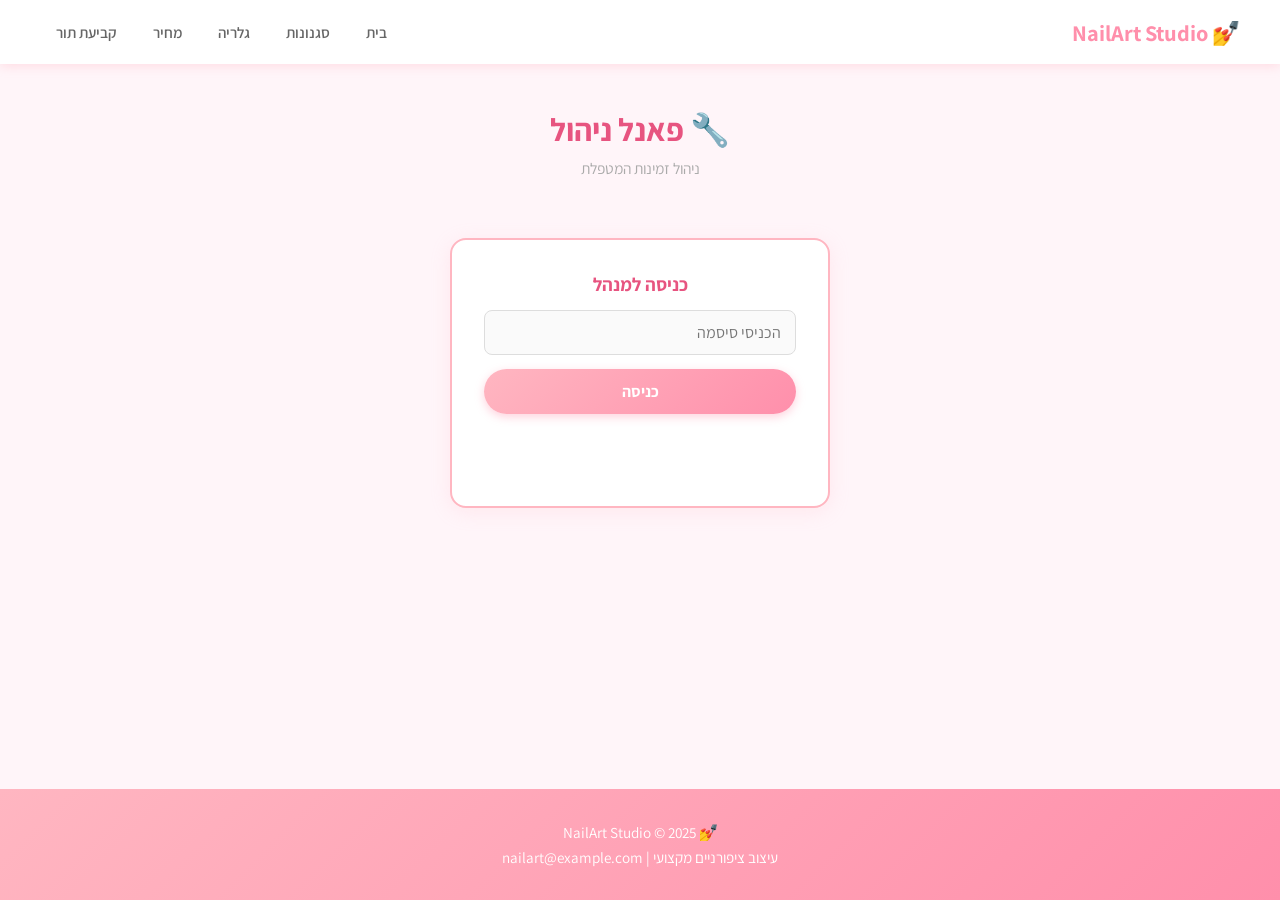
==== admin.html @ 1465560b "Separate HTML pages - each page is independent file" ====
<!DOCTYPE html>
<html lang="he" dir="rtl">
<head>
  <meta charset="UTF-8">
  <meta name="viewport" content="width=device-width, initial-scale=1.0">
  <title>NailArt Studio - פאנל ניהול</title>
  <link rel="stylesheet" href="style.css">
  <link href="https://fonts.googleapis.com/css2?family=Assistant:wght@400;600;700&display=swap" rel="stylesheet">
</head>
<body>

  <nav class="navbar">
    <div class="nav-logo">💅 NailArt Studio</div>
    <ul class="nav-links">
      <li><a href="index.html">בית</a></li>
      <li><a href="styles.html">סגנונות</a></li>
      <li><a href="portfolio.html">גלריה</a></li>
      <li><a href="price.html">מחיר</a></li>
      <li><a href="booking.html">קביעת תור</a></li>
    </ul>
    <button class="nav-toggle" onclick="toggleMenu()">☰</button>
  </nav>

  <main class="page-main">
    <div class="page-header">
      <h2>🔧 פאנל ניהול</h2>
      <p class="section-subtitle">ניהול זמינות המטפלת</p>
    </div>

    <!-- כניסה -->
    <div id="adminLogin" class="admin-box">
      <h3>כניסה למנהל</h3>
      <input type="password" id="adminPass" placeholder="הכניסי סיסמה" onkeydown="if(event.key==='Enter') adminLogin()">
      <button onclick="adminLogin()">כניסה</button>
      <p id="adminError" class="confirm-msg error"></p>
    </div>

    <!-- פאנל ניהול -->
    <div id="adminPanel" class="hidden">

      <div class="admin-section">
        <h3>ימי עבודה שבועיים</h3>
        <p class="section-subtitle">בחרי אילו ימים את עובדת</p>
        <div class="working-days-grid" id="workingDaysGrid"></div>
        <button onclick="saveWorkingDays()">שמרי</button>
        <p id="savedMsg" class="confirm-msg"></p>
      </div>

      <div class="admin-section">
        <h3>חסימת תאריך ספציפי</h3>
        <p class="section-subtitle">חופשה, מנוחה, יום פרטי</p>
        <div class="admin-row">
          <input type="date" id="blockDateInput">
          <button onclick="blockDate()">חסמי תאריך</button>
        </div>
        <div id="blockedList" class="blocked-list"></div>
      </div>

      <div class="admin-section">
        <h3>תורים שנקבעו</h3>
        <div id="appointmentsList" class="appointments-list"></div>
        <button class="btn-danger" onclick="clearAllAppointments()">מחקי את כל התורים</button>
      </div>

      <div class="page-action" style="margin-top:10px">
        <button class="back-btn" onclick="adminLogout()">התנתקי</button>
      </div>
    </div>
  </main>

  <footer>
    <div class="footer-content">
      <p>💅 NailArt Studio &copy; 2025</p>
      <p>עיצוב ציפורניים מקצועי | nailart@example.com</p>
    </div>
  </footer>

  <script src="script.js"></script>
</body>
</html>
---- style.css ----
* { box-sizing: border-box; margin: 0; padding: 0; }

body {
  font-family: 'Assistant', sans-serif;
  background-color: #fff5f9;
  color: #333;
  min-height: 100vh;
  display: flex;
  flex-direction: column;
}

/* ===== NAVBAR ===== */
.navbar {
  display: flex;
  align-items: center;
  justify-content: space-between;
  background: #fff;
  padding: 14px 40px;
  box-shadow: 0 2px 10px rgba(255,182,193,0.4);
  position: sticky;
  top: 0;
  z-index: 100;
}

.nav-logo {
  font-size: 1.4rem;
  font-weight: 700;
  color: #ff8fab;
  text-decoration: none;
}

.nav-links {
  list-style: none;
  display: flex;
  gap: 4px;
}

.nav-links a {
  text-decoration: none;
  color: #666;
  font-weight: 600;
  font-size: 0.95rem;
  padding: 8px 16px;
  border-radius: 20px;
  transition: all 0.2s;
  display: block;
}

.nav-links a:hover  { color: #ff8fab; background: #fff5f9; }
.nav-links a.active { background: linear-gradient(135deg,#ffb6c1,#ff8fab); color: #fff; }

.nav-toggle {
  display: none;
  background: none;
  border: none;
  font-size: 1.6rem;
  cursor: pointer;
  color: #ff8fab;
  padding: 0;
}

/* ===== HOME PAGE ===== */
header {
  background: linear-gradient(135deg,#ffb6c1,#ff8fab);
  padding: 90px 20px 70px;
  color: #fff;
  text-align: center;
}

.header-content h1 { font-size: 3rem; margin-bottom: 14px; text-shadow: 0 2px 8px rgba(0,0,0,0.1); }
.header-content p  { font-size: 1.2rem; margin-bottom: 32px; opacity: 0.95; }

.hero-buttons { display: flex; gap: 16px; justify-content: center; flex-wrap: wrap; }

.btn-hero {
  display: inline-block;
  background: #fff;
  color: #ff8fab;
  padding: 13px 34px;
  border-radius: 30px;
  font-weight: 700;
  font-size: 1.05rem;
  text-decoration: none;
  transition: transform 0.2s, box-shadow 0.2s;
  box-shadow: 0 4px 15px rgba(0,0,0,0.12);
}

.btn-hero:hover { transform: translateY(-2px); box-shadow: 0 6px 20px rgba(0,0,0,0.18); }

.btn-hero.btn-outline {
  background: transparent;
  border: 2px solid #fff;
  color: #fff;
}

.home-main { flex: 1; }

.home-cards {
  display: grid;
  grid-template-columns: repeat(auto-fit, minmax(180px,1fr));
  gap: 24px;
  max-width: 860px;
  margin: 48px auto;
  padding: 0 24px;
}

.home-card {
  background: #fff;
  border: 2px solid #ffb6c1;
  border-radius: 16px;
  padding: 32px 16px;
  text-align: center;
  text-decoration: none;
  color: inherit;
  transition: transform 0.2s, box-shadow 0.2s;
  display: block;
}

.home-card:hover { transform: translateY(-5px); box-shadow: 0 8px 24px rgba(255,143,171,0.35); }
.home-card-icon  { font-size: 2.6rem; margin-bottom: 12px; }
.home-card h3    { color: #e75480; margin-bottom: 6px; font-size: 1.15rem; }
.home-card p     { color: #999; font-size: 0.9rem; }

/* ===== INNER PAGES ===== */
.page-main {
  flex: 1;
  padding-bottom: 50px;
}

.page-header {
  text-align: center;
  padding: 44px 20px 10px;
}

.page-header h2    { font-size: 2rem; color: #e75480; margin-bottom: 8px; }
.section-subtitle  { color: #aaa; font-size: 0.97rem; margin-bottom: 20px; display: block; }

.page-action { text-align: center; margin-top: 32px; }

.btn-action {
  display: inline-block;
  background: linear-gradient(135deg,#ffb6c1,#ff8fab);
  color: #fff;
  padding: 13px 32px;
  border-radius: 30px;
  font-weight: 700;
  font-size: 1rem;
  text-decoration: none;
  transition: transform 0.2s, box-shadow 0.2s;
  box-shadow: 0 3px 12px rgba(255,143,171,0.4);
}

.btn-action:hover { transform: translateY(-2px); box-shadow: 0 6px 18px rgba(255,143,171,0.5); }

/* ===== STYLES PAGE ===== */
.styles-grid {
  display: flex;
  justify-content: center;
  gap: 24px;
  flex-wrap: wrap;
  padding: 24px 20px 10px;
}

.style-card {
  width: 170px;
  border: 2px solid #ffb6c1;
  border-radius: 14px;
  cursor: pointer;
  overflow: hidden;
  transition: transform 0.2s, box-shadow 0.2s;
  background: #fff;
  text-align: center;
}

.style-card:hover   { transform: scale(1.06); box-shadow: 0 6px 20px rgba(255,143,171,0.4); }
.style-card.selected{ border-color: #e75480; box-shadow: 0 0 0 3px #e7548025; }
.style-card img     { width: 100%; height: 150px; object-fit: cover; }
.style-card p       { padding: 10px; font-weight: 600; color: #555; background: #fff5f9; }

.chosen-style {
  text-align: center;
  font-size: 1.1rem;
  color: #e75480;
  font-weight: 600;
  margin: 18px 0 4px;
  min-height: 28px;
}

/* ===== PORTFOLIO PAGE ===== */
.portfolio-grid {
  display: flex;
  justify-content: center;
  flex-wrap: wrap;
  gap: 24px;
  padding: 24px 20px 10px;
}

.work-card {
  width: 220px;
  border: 2px solid #ffb6c1;
  border-radius: 14px;
  overflow: hidden;
  box-shadow: 0 2px 12px rgba(0,0,0,0.07);
  transition: transform 0.2s, box-shadow 0.2s;
  background: #fff;
}

.work-card:hover { transform: scale(1.05); box-shadow: 0 6px 20px rgba(255,143,171,0.4); }
.work-card img   { width: 100%; height: 200px; object-fit: cover; }
.work-card p     { background: #ffe6eb; padding: 12px; font-weight: 600; color: #444; text-align: center; }

/* ===== PRICE PAGE ===== */
.price-calc-box {
  display: flex;
  flex-direction: column;
  align-items: center;
  gap: 14px;
  padding: 24px 20px 10px;
}

.price-calc-box label { font-weight: 600; font-size: 1.05rem; }
.price-result { font-size: 1.3rem; font-weight: 700; color: #e75480; min-height: 32px; }

.price-table {
  width: 100%;
  max-width: 400px;
  border: 2px solid #ffb6c1;
  border-radius: 12px;
  overflow: hidden;
  margin-top: 10px;
}

.price-row {
  display: flex;
  justify-content: space-between;
  padding: 14px 20px;
  border-bottom: 1px solid #ffe6eb;
  font-size: 1rem;
}

.price-row:last-child { border-bottom: none; }
.price-row:nth-child(odd)  { background: #fff; }
.price-row:nth-child(even) { background: #fff5f9; }
.price-name { font-weight: 600; }
.price-val  { color: #e75480; font-weight: 700; }

/* ===== BUTTONS ===== */
button {
  background: linear-gradient(135deg,#ffb6c1,#ff8fab);
  border: none;
  padding: 12px 32px;
  border-radius: 30px;
  cursor: pointer;
  color: #fff;
  font-size: 1rem;
  font-weight: 700;
  font-family: 'Assistant', sans-serif;
  transition: transform 0.2s, box-shadow 0.2s;
  box-shadow: 0 3px 10px rgba(255,143,171,0.4);
}

button:hover { transform: translateY(-2px); box-shadow: 0 5px 15px rgba(255,143,171,0.5); }

.btn-danger {
  background: linear-gradient(135deg,#ff6b6b,#e74c3c);
  margin-top: 16px;
  font-size: 0.9rem;
  padding: 10px 22px;
}

/* ===== BOOKING PAGE ===== */
.booking-container {
  max-width: 520px;
  margin: 0 auto;
  padding: 10px 20px 40px;
}

.booking-step { width: 100%; }
.hidden { display: none !important; }

.step-label {
  text-align: center;
  font-size: 0.85rem;
  color: #bbb;
  font-weight: 600;
  margin-bottom: 20px;
  letter-spacing: 0.5px;
}

/* Calendar */
.calendar-header {
  display: flex;
  align-items: center;
  justify-content: center;
  gap: 16px;
  margin-bottom: 16px;
}

.calendar-header span {
  font-size: 1.2rem;
  font-weight: 700;
  color: #e75480;
  min-width: 180px;
  text-align: center;
}

.cal-nav {
  background: none;
  border: 2px solid #ffb6c1;
  color: #ff8fab;
  font-size: 1.3rem;
  width: 36px;
  height: 36px;
  border-radius: 50%;
  padding: 0;
  box-shadow: none;
  margin: 0;
  display: flex;
  align-items: center;
  justify-content: center;
}

.cal-nav:hover { background: #ffe6eb; transform: none; box-shadow: none; }

.calendar-legend {
  display: flex;
  justify-content: center;
  gap: 20px;
  margin-bottom: 14px;
  font-size: 0.88rem;
  color: #888;
}

.legend-item { display: flex; align-items: center; gap: 6px; }

.legend-dot {
  width: 13px;
  height: 13px;
  border-radius: 50%;
  display: inline-block;
}

.legend-dot.available   { background: #ffb6c1; }
.legend-dot.unavailable { background: #e0e0e0; }
.legend-dot.full        { background: #f5c0c0; }

.calendar-weekdays {
  display: grid;
  grid-template-columns: repeat(7,1fr);
  gap: 4px;
  margin-bottom: 6px;
  text-align: center;
}

.calendar-weekdays span { font-weight: 700; color: #bbb; font-size: 0.8rem; padding: 4px 0; }

.calendar-grid {
  display: grid;
  grid-template-columns: repeat(7,1fr);
  gap: 5px;
}

.cal-day {
  aspect-ratio: 1;
  display: flex;
  align-items: center;
  justify-content: center;
  border-radius: 50%;
  font-size: 0.9rem;
  font-weight: 600;
  border: 2px solid transparent;
  transition: all 0.15s;
}

.cal-day.available {
  background: #ffe6eb;
  color: #e75480;
  border-color: #ffb6c1;
  cursor: pointer;
}

.cal-day.available:hover {
  background: #ffb6c1;
  color: #fff;
  transform: scale(1.12);
}

.cal-day.selected {
  background: linear-gradient(135deg,#ffb6c1,#ff8fab);
  color: #fff;
  border-color: #ff8fab;
}

.cal-day.today { box-shadow: 0 0 0 2px #e75480; }

.cal-day.past,
.cal-day.unavailable { color: #ddd; cursor: default; font-weight: 400; }

.cal-day.full { color: #e0a0a0; text-decoration: line-through; cursor: default; }

/* Time slots */
.time-slots {
  display: flex;
  flex-wrap: wrap;
  gap: 10px;
  justify-content: center;
  margin: 18px 0;
}

.time-slot {
  padding: 10px 22px;
  border-radius: 30px;
  border: 2px solid #ffb6c1;
  background: #fff5f9;
  color: #e75480;
  font-weight: 700;
  font-size: 0.95rem;
  cursor: pointer;
  transition: all 0.2s;
  margin: 0;
  box-shadow: none;
}

.time-slot:hover   { background: #ffb6c1; color: #fff; transform: scale(1.05); box-shadow: none; }
.time-slot.selected{ background: linear-gradient(135deg,#ffb6c1,#ff8fab); color: #fff; border-color: #ff8fab; }

.time-slot.booked {
  background: #f5f5f5;
  color: #ccc;
  border-color: #eee;
  cursor: not-allowed;
  text-decoration: line-through;
}

.time-slot.booked:hover { transform: none; background: #f5f5f5; color: #ccc; box-shadow: none; }

.back-btn {
  background: none;
  border: 2px solid #ddd;
  color: #aaa;
  box-shadow: none;
  padding: 8px 20px;
  font-size: 0.9rem;
  margin-top: 16px;
}

.back-btn:hover { background: #f9f9f9; transform: none; box-shadow: none; }

.booking-summary {
  background: #fff5f9;
  border: 2px solid #ffb6c1;
  border-radius: 12px;
  padding: 14px 20px;
  margin-bottom: 20px;
  font-size: 1.05rem;
  font-weight: 600;
  color: #e75480;
  text-align: center;
}

/* Form */
form { display: flex; flex-direction: column; align-items: center; gap: 4px; width: 100%; }

label {
  display: block;
  font-weight: 600;
  margin-top: 10px;
  width: 100%;
  max-width: 440px;
  text-align: right;
}

input, select, textarea {
  width: 100%;
  max-width: 440px;
  padding: 11px 14px;
  border-radius: 8px;
  border: 1.5px solid #ddd;
  font-size: 1rem;
  font-family: 'Assistant', sans-serif;
  transition: border-color 0.2s;
  background: #fafafa;
}

input:focus, select:focus, textarea:focus {
  outline: none;
  border-color: #ffb6c1;
  background: #fff;
}

textarea { resize: vertical; min-height: 80px; }

.confirm-msg { margin-top: 18px; font-size: 1.05rem; font-weight: 600; color: #27ae60; text-align: center; min-height: 28px; line-height: 1.6; }
.confirm-msg.error { color: #e74c3c; }

#selectedDateLabel { color: #e75480; text-align: center; margin-bottom: 6px; font-size: 1.15rem; }

/* ===== ADMIN PAGE ===== */
.admin-box {
  max-width: 380px;
  margin: 30px auto;
  background: #fff;
  border: 2px solid #ffb6c1;
  border-radius: 16px;
  padding: 32px;
  text-align: center;
  box-shadow: 0 4px 20px rgba(255,182,193,0.2);
  display: flex;
  flex-direction: column;
  gap: 14px;
}

.admin-box h3 { color: #e75480; }

.admin-section {
  background: #fff;
  border: 2px solid #ffb6c1;
  border-radius: 14px;
  padding: 26px;
  margin: 16px auto;
  max-width: 600px;
  text-align: center;
}

.admin-section h3 { color: #e75480; margin-bottom: 6px; }

.working-days-grid {
  display: flex;
  gap: 10px;
  justify-content: center;
  flex-wrap: wrap;
  margin: 16px 0;
}

.day-toggle {
  padding: 10px 16px;
  border-radius: 30px;
  border: 2px solid #ffb6c1;
  background: #fff5f9;
  color: #e75480;
  font-weight: 600;
  cursor: pointer;
  font-family: 'Assistant', sans-serif;
  transition: all 0.2s;
  box-shadow: none;
  margin: 0;
  font-size: 0.95rem;
}

.day-toggle.active { background: linear-gradient(135deg,#ffb6c1,#ff8fab); color: #fff; }
.day-toggle:hover  { transform: scale(1.05); box-shadow: none; }

.admin-row { display: flex; gap: 10px; justify-content: center; align-items: center; margin: 12px 0; flex-wrap: wrap; }
.admin-row input  { max-width: 200px; margin: 0; }
.admin-row button { margin: 0; padding: 10px 20px; }

.blocked-list, .appointments-list {
  display: flex;
  flex-direction: column;
  gap: 8px;
  max-height: 240px;
  overflow-y: auto;
  text-align: right;
  margin-top: 10px;
}

.blocked-item, .appt-item {
  display: flex;
  justify-content: space-between;
  align-items: center;
  background: #fff5f9;
  border: 1px solid #ffb6c1;
  border-radius: 8px;
  padding: 10px 14px;
  font-size: 0.95rem;
}

.remove-btn {
  background: none;
  border: none;
  color: #e74c3c;
  font-size: 1.1rem;
  cursor: pointer;
  padding: 0 4px;
  box-shadow: none;
  margin: 0;
}

.remove-btn:hover { transform: none; box-shadow: none; }
.no-data { color: #bbb; font-size: 0.95rem; text-align: center; padding: 12px; }

/* ===== FOOTER ===== */
footer {
  background: linear-gradient(135deg,#ffb6c1,#ff8fab);
  color: #fff;
  padding: 28px 20px;
  text-align: center;
}

.footer-content p { margin: 5px 0; font-size: 0.95rem; }

/* ===== RESPONSIVE ===== */
@media (max-width: 620px) {
  .navbar { padding: 12px 18px; }

  .nav-links {
    display: none;
    flex-direction: column;
    position: absolute;
    top: 58px;
    right: 0;
    left: 0;
    background: #fff;
    padding: 14px;
    box-shadow: 0 4px 10px rgba(0,0,0,0.1);
    gap: 2px;
  }

  .nav-links.open { display: flex; }
  .nav-toggle     { display: block; }

  .header-content h1 { font-size: 2.2rem; }
  .home-cards { grid-template-columns: repeat(2,1fr); gap: 14px; padding: 0 14px; margin: 30px auto; }
  .style-card { width: 130px; }
  .work-card  { width: 155px; }
}
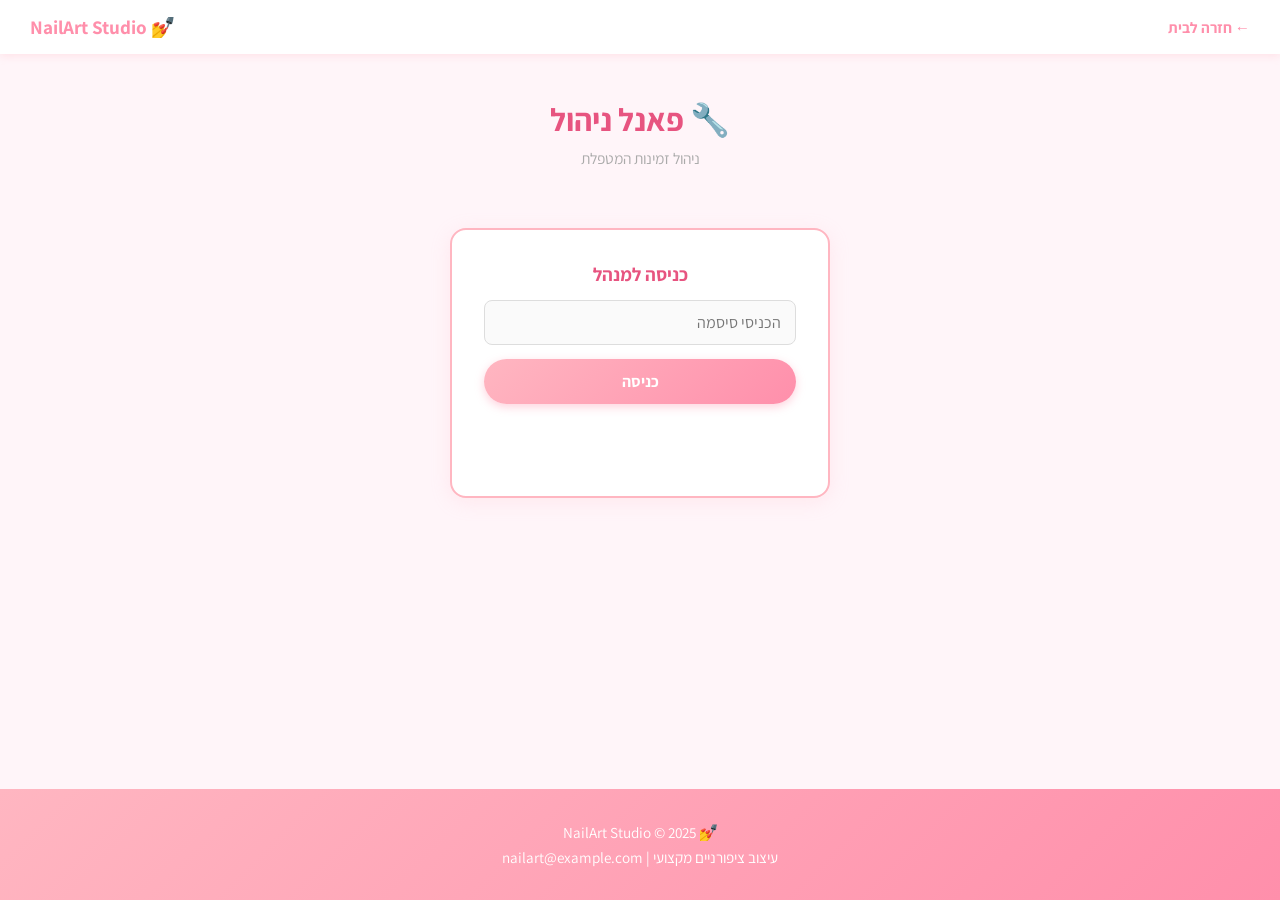
==== commit 43cacb94: "Remove navbar from all pages - home cards are the only menu" ====
--- a/admin.html
+++ b/admin.html
@@ -9,17 +9,10 @@
 </head>
 <body>
 
-  <nav class="navbar">
-    <div class="nav-logo">💅 NailArt Studio</div>
-    <ul class="nav-links">
-      <li><a href="index.html">בית</a></li>
-      <li><a href="styles.html">סגנונות</a></li>
-      <li><a href="portfolio.html">גלריה</a></li>
-      <li><a href="price.html">מחיר</a></li>
-      <li><a href="booking.html">קביעת תור</a></li>
-    </ul>
-    <button class="nav-toggle" onclick="toggleMenu()">☰</button>
-  </nav>
+  <div class="topbar">
+    <a href="index.html" class="back-home">← חזרה לבית</a>
+    <span class="topbar-logo">💅 NailArt Studio</span>
+  </div>
 
   <main class="page-main">
     <div class="page-header">
--- a/style.css
+++ b/style.css
@@ -9,89 +9,45 @@
   flex-direction: column;
 }
 
-/* ===== NAVBAR ===== */
-.navbar {
+/* ===== TOPBAR (עמודים פנימיים) ===== */
+.topbar {
   display: flex;
   align-items: center;
   justify-content: space-between;
   background: #fff;
-  padding: 14px 40px;
-  box-shadow: 0 2px 10px rgba(255,182,193,0.4);
+  padding: 14px 30px;
+  box-shadow: 0 2px 8px rgba(255,182,193,0.3);
   position: sticky;
   top: 0;
   z-index: 100;
 }
 
-.nav-logo {
-  font-size: 1.4rem;
-  font-weight: 700;
+.back-home {
+  text-decoration: none;
   color: #ff8fab;
-  text-decoration: none;
-}
-
-.nav-links {
-  list-style: none;
-  display: flex;
-  gap: 4px;
-}
-
-.nav-links a {
-  text-decoration: none;
-  color: #666;
-  font-weight: 600;
+  font-weight: 700;
   font-size: 0.95rem;
-  padding: 8px 16px;
-  border-radius: 20px;
-  transition: all 0.2s;
-  display: block;
-}
-
-.nav-links a:hover  { color: #ff8fab; background: #fff5f9; }
-.nav-links a.active { background: linear-gradient(135deg,#ffb6c1,#ff8fab); color: #fff; }
-
-.nav-toggle {
-  display: none;
-  background: none;
-  border: none;
-  font-size: 1.6rem;
-  cursor: pointer;
+  transition: color 0.2s;
+}
+
+.back-home:hover { color: #e75480; }
+
+.topbar-logo {
+  font-size: 1.2rem;
+  font-weight: 700;
   color: #ff8fab;
-  padding: 0;
 }
 
 /* ===== HOME PAGE ===== */
-header {
-  background: linear-gradient(135deg,#ffb6c1,#ff8fab);
-  padding: 90px 20px 70px;
+.home-header {
+  background: linear-gradient(135deg, #ffb6c1, #ff8fab);
+  padding: 70px 20px 50px;
   color: #fff;
   text-align: center;
 }
 
-.header-content h1 { font-size: 3rem; margin-bottom: 14px; text-shadow: 0 2px 8px rgba(0,0,0,0.1); }
-.header-content p  { font-size: 1.2rem; margin-bottom: 32px; opacity: 0.95; }
-
-.hero-buttons { display: flex; gap: 16px; justify-content: center; flex-wrap: wrap; }
-
-.btn-hero {
-  display: inline-block;
-  background: #fff;
-  color: #ff8fab;
-  padding: 13px 34px;
-  border-radius: 30px;
-  font-weight: 700;
-  font-size: 1.05rem;
-  text-decoration: none;
-  transition: transform 0.2s, box-shadow 0.2s;
-  box-shadow: 0 4px 15px rgba(0,0,0,0.12);
-}
-
-.btn-hero:hover { transform: translateY(-2px); box-shadow: 0 6px 20px rgba(0,0,0,0.18); }
-
-.btn-hero.btn-outline {
-  background: transparent;
-  border: 2px solid #fff;
-  color: #fff;
-}
+.home-header h1 { font-size: 3rem; margin-bottom: 12px; text-shadow: 0 2px 8px rgba(0,0,0,0.1); }
+.home-header p  { font-size: 1.2rem; opacity: 0.95; }
 
 .home-main { flex: 1; }
 
@@ -184,6 +140,194 @@
   font-weight: 600;
   margin: 18px 0 4px;
   min-height: 28px;
+}
+
+/* ===== STYLES GALLERY (NEW) ===== */
+.style-category {
+  max-width: 1000px;
+  margin: 0 auto 36px;
+  padding: 0 20px;
+}
+
+.cat-title {
+  font-size: 1.25rem;
+  color: #e75480;
+  font-weight: 700;
+  margin-bottom: 16px;
+  padding-bottom: 8px;
+  border-bottom: 2px solid #ffe6eb;
+}
+
+.styles-grid-new {
+  display: flex;
+  flex-wrap: wrap;
+  gap: 16px;
+  justify-content: flex-start;
+}
+
+.style-card-new {
+  width: 130px;
+  border: 2px solid #ffb6c1;
+  border-radius: 14px;
+  cursor: pointer;
+  overflow: hidden;
+  transition: transform 0.2s, box-shadow 0.2s;
+  background: #fff;
+  text-align: center;
+}
+
+.style-card-new:hover {
+  transform: translateY(-4px);
+  box-shadow: 0 8px 22px rgba(255,143,171,0.4);
+}
+
+.style-card-new.selected {
+  border-color: #e75480;
+  box-shadow: 0 0 0 3px rgba(231,84,128,0.18);
+}
+
+.style-card-new .sname {
+  font-weight: 700;
+  font-size: 0.85rem;
+  color: #333;
+  padding: 8px 6px 2px;
+}
+
+.style-card-new .sdesc {
+  font-size: 0.75rem;
+  color: #aaa;
+  padding: 0 6px 10px;
+}
+
+/* Chosen banner */
+.chosen-banner {
+  display: flex;
+  align-items: center;
+  justify-content: center;
+  gap: 16px;
+  background: linear-gradient(135deg, #fff5f9, #ffe6eb);
+  border: 2px solid #ffb6c1;
+  border-radius: 30px;
+  padding: 12px 24px;
+  margin: 0 auto 28px;
+  max-width: 500px;
+  flex-wrap: wrap;
+}
+
+#chosenStyle {
+  font-size: 1rem;
+  font-weight: 700;
+  color: #e75480;
+}
+
+.chosen-cta {
+  background: linear-gradient(135deg, #ffb6c1, #ff8fab);
+  color: #fff;
+  text-decoration: none;
+  padding: 8px 20px;
+  border-radius: 20px;
+  font-weight: 700;
+  font-size: 0.9rem;
+  transition: transform 0.2s;
+}
+
+.chosen-cta:hover { transform: translateY(-1px); }
+
+/* ===== NAIL CARD VISUALS ===== */
+.card-img {
+  width: 100%;
+  height: 120px;
+  overflow: hidden;
+}
+
+.card-img img {
+  width: 100%;
+  height: 100%;
+  object-fit: cover;
+  transition: transform 0.3s;
+}
+
+.style-card-new:hover .card-img img { transform: scale(1.08); }
+
+.card-nail-bg {
+  width: 100%;
+  height: 120px;
+  display: flex;
+  align-items: center;
+  justify-content: center;
+}
+
+/* Large single nail shape */
+.nail-single {
+  width: 52px;
+  height: 86px;
+  border-radius: 50% 50% 10px 10px / 40% 40% 10px 10px;
+  border: 1.5px solid rgba(0,0,0,0.08);
+}
+
+/* Special nail textures */
+.nail-marble {
+  background:
+    linear-gradient(128deg, transparent 28%, rgba(150,150,150,0.5) 29%, rgba(150,150,150,0.5) 31%, transparent 31%),
+    linear-gradient(72deg,  transparent 42%, rgba(120,120,120,0.35) 43%, rgba(120,120,120,0.35) 45%, transparent 45%),
+    linear-gradient(155deg, transparent 55%, rgba(160,160,160,0.4) 56%, rgba(160,160,160,0.4) 57%, transparent 57%),
+    #f0ede8;
+  box-shadow: 0 4px 14px rgba(0,0,0,0.12);
+}
+
+.nail-holo {
+  background: linear-gradient(135deg,
+    #ff0080 0%, #ff8c00 14%, #ffff00 28%,
+    #00e676 42%, #00bfff 57%, #651fff 71%,
+    #ff0080 85%, #ff8c00 100%);
+  box-shadow: 0 4px 18px rgba(100,50,255,0.45);
+}
+
+.nail-glitter {
+  background:
+    radial-gradient(circle at 25% 25%, rgba(255,255,255,0.95) 1.5px, transparent 2px),
+    radial-gradient(circle at 72% 55%, rgba(255,255,255,0.85) 1.5px, transparent 2px),
+    radial-gradient(circle at 45% 78%, rgba(255,255,255,0.9)  1.5px, transparent 2px),
+    radial-gradient(circle at 18% 65%, rgba(255,255,255,0.7)  1.5px, transparent 2px),
+    radial-gradient(circle at 80% 18%, rgba(255,255,255,0.95) 1.5px, transparent 2px),
+    radial-gradient(circle at 60% 40%, rgba(255,255,255,0.8)  1.5px, transparent 2px),
+    radial-gradient(circle at 35% 50%, rgba(255,255,255,0.6)  1px,   transparent 2px),
+    linear-gradient(135deg, #ff9a9e, #fecfef, #ff9a9e);
+  box-shadow: 0 4px 16px rgba(255,143,171,0.5);
+}
+
+.nail-galaxy {
+  background:
+    radial-gradient(circle at 22% 20%, rgba(255,255,255,0.95) 1.5px, transparent 2.5px),
+    radial-gradient(circle at 68% 42%, rgba(255,255,255,0.85) 1.5px, transparent 2.5px),
+    radial-gradient(circle at 40% 72%, rgba(255,255,255,0.9)  1px,   transparent 2px),
+    radial-gradient(circle at 78% 14%, rgba(255,255,255,0.95) 2px,   transparent 3px),
+    radial-gradient(circle at 12% 58%, rgba(200,150,255,0.8)  1.5px, transparent 2.5px),
+    radial-gradient(circle at 55% 30%, rgba(150,200,255,0.7)  1px,   transparent 2px),
+    radial-gradient(circle at 88% 70%, rgba(255,180,255,0.8)  1.5px, transparent 2px),
+    linear-gradient(135deg, #0d0221, #4a0e8f, #1a0533);
+  box-shadow: 0 4px 18px rgba(74,14,143,0.5);
+}
+
+.nail-leopard {
+  background-color: #c8a055;
+  background-image:
+    radial-gradient(ellipse 7px 5px  at 25% 22%, rgba(40,20,0,0.85) 58%, transparent 59%),
+    radial-gradient(ellipse 6px 7px  at 68% 60%, rgba(40,20,0,0.8)  55%, transparent 56%),
+    radial-gradient(ellipse 6px 5px  at 48% 12%, rgba(40,20,0,0.8)  60%, transparent 61%),
+    radial-gradient(ellipse 5px 6px  at 15% 72%, rgba(40,20,0,0.75) 55%, transparent 56%),
+    radial-gradient(ellipse 7px 5px  at 80% 35%, rgba(40,20,0,0.8)  55%, transparent 56%),
+    radial-gradient(ellipse 5px 4px  at 55% 80%, rgba(40,20,0,0.7)  58%, transparent 59%);
+  box-shadow: 0 4px 14px rgba(100,70,0,0.3);
+}
+
+.nail-geo {
+  background: #fff8f8;
+  background-image:
+    linear-gradient(to bottom, transparent 42%, #e75480 42%, #e75480 48%, transparent 48%),
+    linear-gradient(to right,  transparent 42%, #333    42%, #333    47%, transparent 47%);
+  border-color: #ddd;
+  box-shadow: 0 4px 12px rgba(0,0,0,0.1);
 }
 
 /* ===== PORTFOLIO PAGE ===== */
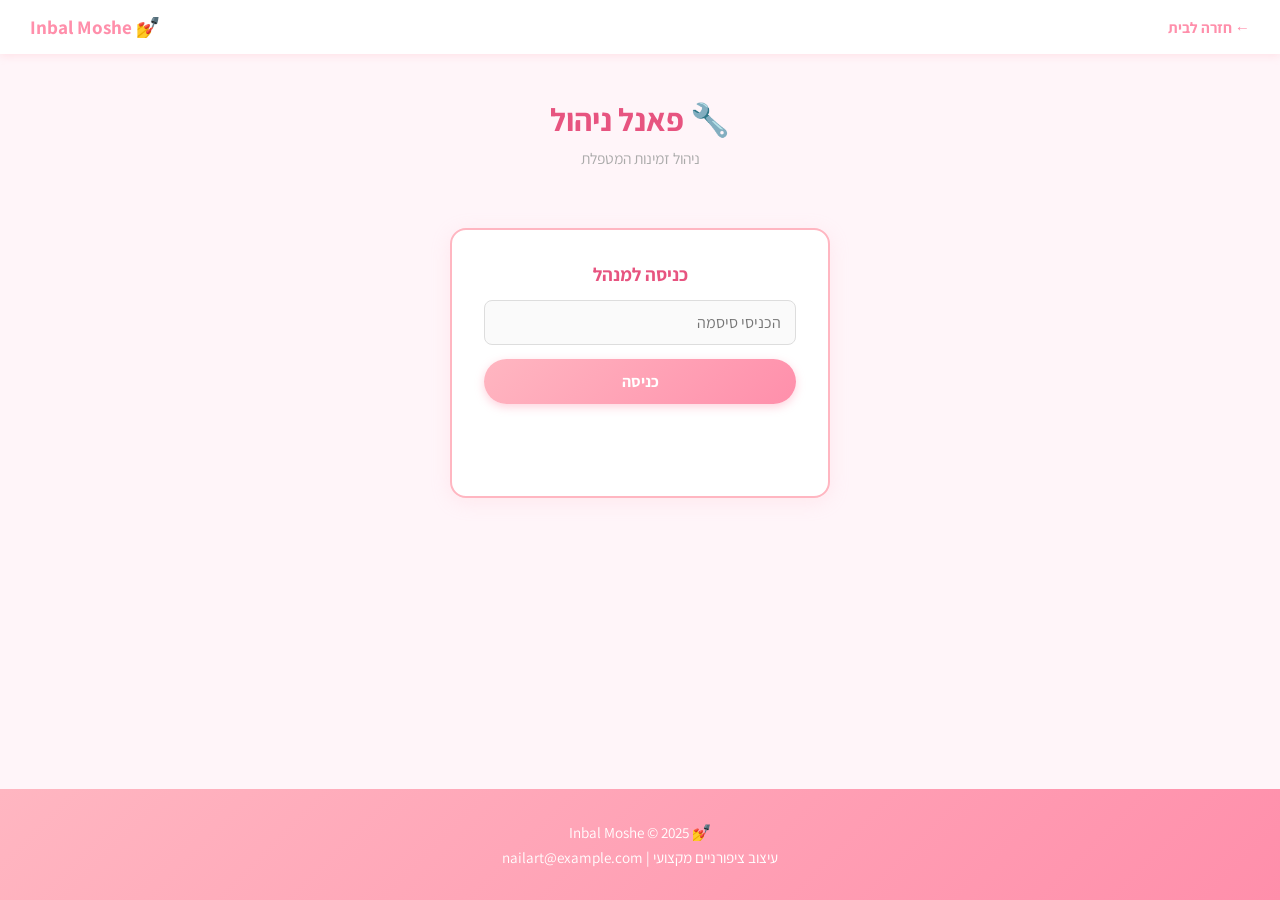
==== commit c4d9eb18: "Rename site to Inbal Moshe | Makeup & Nails" ====
--- a/admin.html
+++ b/admin.html
@@ -3,7 +3,7 @@
 <head>
   <meta charset="UTF-8">
   <meta name="viewport" content="width=device-width, initial-scale=1.0">
-  <title>NailArt Studio - פאנל ניהול</title>
+  <title>Inbal Moshe | Makeup & Nails - פאנל ניהול</title>
   <link rel="stylesheet" href="style.css">
   <link href="https://fonts.googleapis.com/css2?family=Assistant:wght@400;600;700&display=swap" rel="stylesheet">
 </head>
@@ -11,7 +11,7 @@
 
   <div class="topbar">
     <a href="index.html" class="back-home">← חזרה לבית</a>
-    <span class="topbar-logo">💅 NailArt Studio</span>
+    <span class="topbar-logo">💅 Inbal Moshe</span>
   </div>
 
   <main class="page-main">
@@ -63,7 +63,7 @@
 
   <footer>
     <div class="footer-content">
-      <p>💅 NailArt Studio &copy; 2025</p>
+      <p>💅 Inbal Moshe &copy; 2025</p>
       <p>עיצוב ציפורניים מקצועי | nailart@example.com</p>
     </div>
   </footer>
